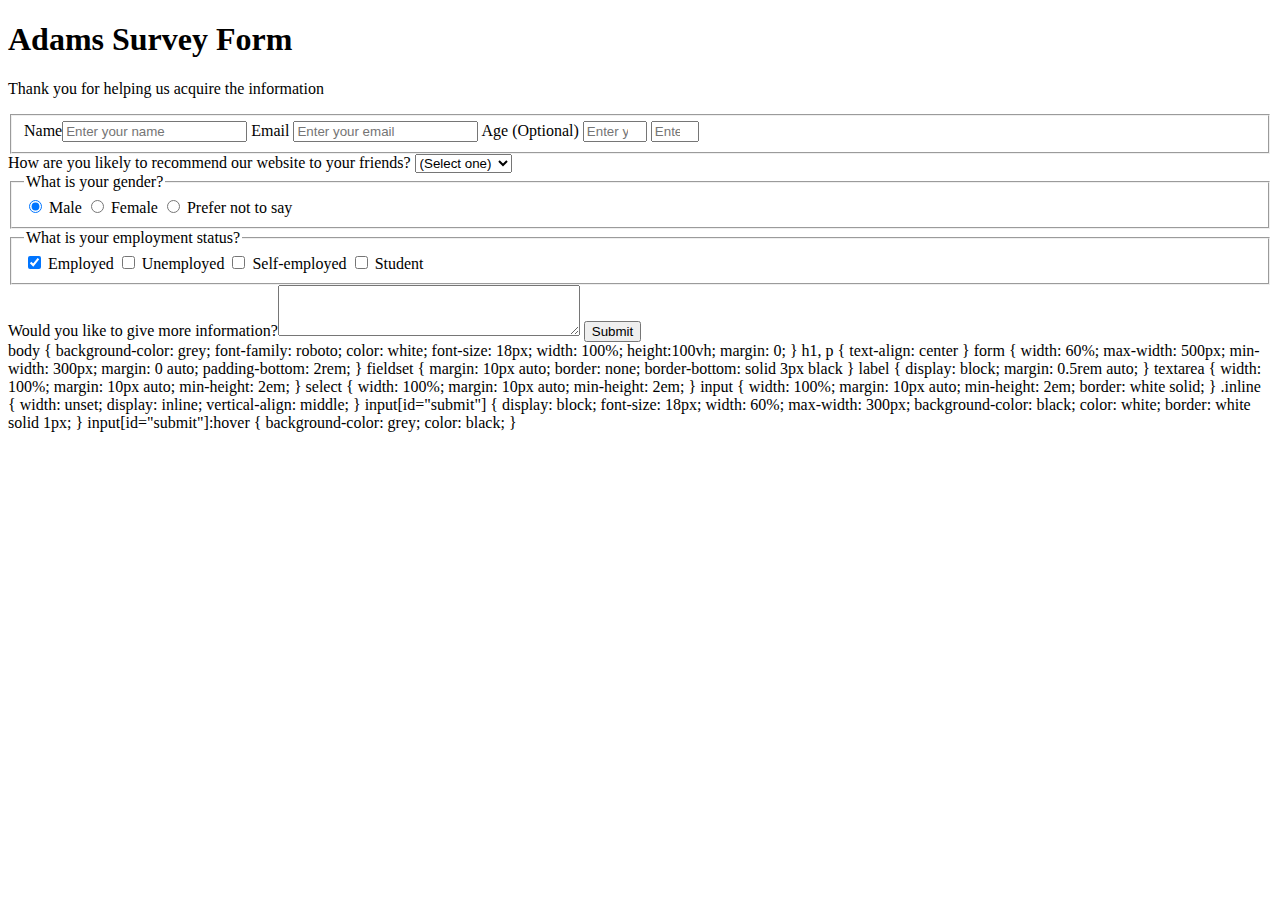
==== Survey Form/index.html @ 49a45ff6 "Update and rename index.html to Survey Form/index.html" ====
<!DOCTYPE html>
<html lang="en">
<head>
  <meta charset="utf-8">
  <title>Survey Form</title>
  <link rel="stylesheet" href="styles.css">
</head>
<body>
  <h1 id="title">Adams Survey Form</h1>
  <p id="description">Thank you for helping us acquire the information</p>
  <form id="survey-form">
    <fieldset>
      <label id="name-label">Name<input id="name" type="text" required placeholder="Enter your name" name="Name"></input></label>
      <label id="email-label">Email <input id="email" type="email" required placeholder="Enter your email" name="Email"></input></label>
      <label id="number-label">Age (Optional) <input id="age" type="number" min="13" max="120" placeholder="Enter your age" name="Age"></input></label>
      <input id="number" type="number" min="1" max="5" placeholder="Enter your rating (1-5)" name="Rating" required></input>
      </fieldset>
      <label for="recommend">How are you likely to recommend our website to your friends?
      <select id="dropdown">
        <option value="">(Select one)</option>
          <option value="1">Very likely</option>
          <option value="2">Likely</option>
          <option value="3">Not sure</option>
          <option value="4">Unlikely</option>
          <option value="5">Very unlikely</option>
        </select>
        </label>
        <fieldset>
          <legend>What is your gender?</legend>
          <label for="male"><input id="male" type="radio" name="Gender" checked class="inline" value="male"> </input>Male</label>
          <label for="female"><input id="female" type="radio" name="Gender" class="inline" value="female"> </input>Female</label>
          <label for="undisclosed"><input id="undisclosed" type="radio" name="Gender" class="inline" value="undisclosed"></input> Prefer not to say</label>
          </fieldset>
          <fieldset>
            <legend>What is your employment status?</legend>
            <label for="employed"><input id="employed" checked name="employed" value="employed" type="checkbox" class="inline"> </input>Employed</label>
            <label for="unemployed"><input id="unemployed" name="unemployed" value="unemployed" type="checkbox" class="inline"> </input>Unemployed</label>
            <label for="self-employed"><input id="self-employed" name="self-employed" value="self-employed" type="checkbox" class="inline"> </input>Self-employed</label>
            <label for="student"><input id="student" name="student" value="student" type="checkbox"class="inline"> </input>Student</label>
            </fieldset>
            <label for=bio>Would you like to give more information?<textarea rows="3" cols="35"></textarea></label>
         <input id="submit" type="submit" value="Submit"></input>   
    </form>
  </body>
</html>




body {
  background-color: grey;
  font-family: roboto;
  color: white;
  font-size: 18px;
  width: 100%;
  height:100vh;
  margin: 0;
}
h1, p {
  text-align: center
}

form {
  width: 60%;
  max-width: 500px;
  min-width: 300px;
  margin: 0 auto;
  padding-bottom: 2rem;
}

fieldset {
  margin: 10px auto;
  border: none;
  border-bottom: solid 3px black
}

label {
  display: block;
  margin: 0.5rem auto; 
}

textarea {
  width: 100%;
  margin: 10px auto;
  min-height: 2em;
}

select {
  width: 100%;
  margin: 10px auto;
  min-height: 2em;
}

input {
  width: 100%;
  margin: 10px auto;
  min-height: 2em;
  border: white solid;
}

.inline {
  width: unset;
  display: inline;
  vertical-align: middle;
}

input[id="submit"] {
  display: block;
  font-size: 18px;
  width: 60%;
  max-width: 300px;
  background-color: black;
  color: white;
  border: white solid 1px;
}
input[id="submit"]:hover {
  background-color: grey;
  color: black;
}
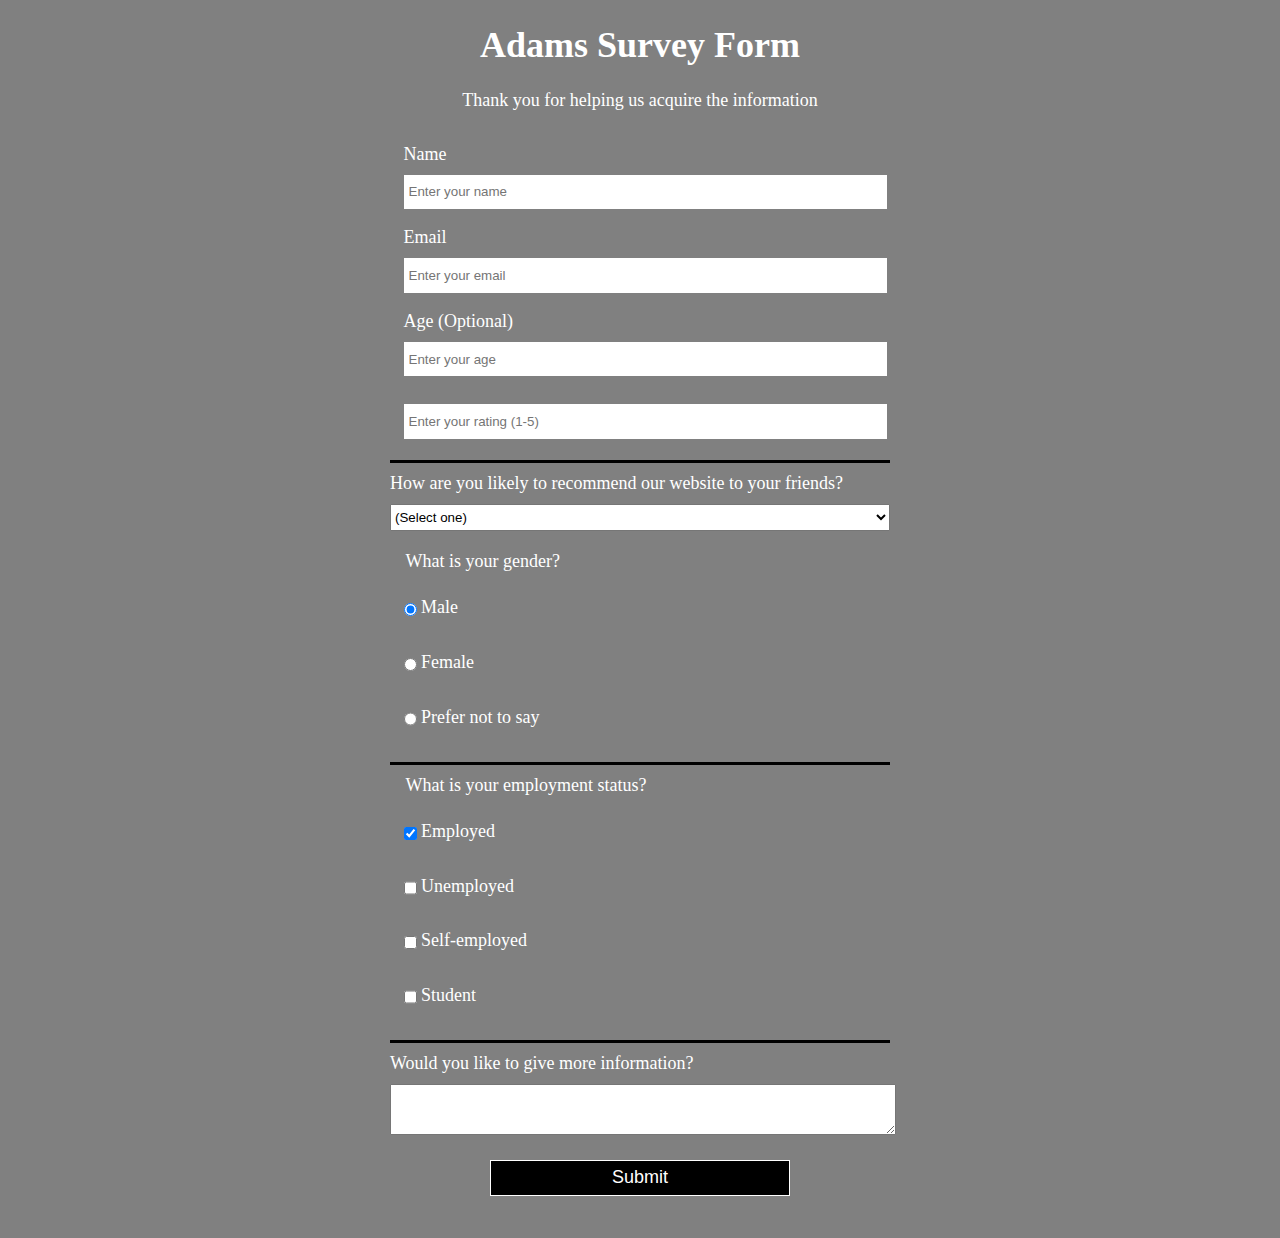
==== commit 0568cfce: "Update index.html" ====
--- a/Survey Form/index.html
+++ b/Survey Form/index.html
@@ -45,78 +45,3 @@
   </body>
 </html>
 
-
-
-
-body {
-  background-color: grey;
-  font-family: roboto;
-  color: white;
-  font-size: 18px;
-  width: 100%;
-  height:100vh;
-  margin: 0;
-}
-h1, p {
-  text-align: center
-}
-
-form {
-  width: 60%;
-  max-width: 500px;
-  min-width: 300px;
-  margin: 0 auto;
-  padding-bottom: 2rem;
-}
-
-fieldset {
-  margin: 10px auto;
-  border: none;
-  border-bottom: solid 3px black
-}
-
-label {
-  display: block;
-  margin: 0.5rem auto; 
-}
-
-textarea {
-  width: 100%;
-  margin: 10px auto;
-  min-height: 2em;
-}
-
-select {
-  width: 100%;
-  margin: 10px auto;
-  min-height: 2em;
-}
-
-input {
-  width: 100%;
-  margin: 10px auto;
-  min-height: 2em;
-  border: white solid;
-}
-
-.inline {
-  width: unset;
-  display: inline;
-  vertical-align: middle;
-}
-
-input[id="submit"] {
-  display: block;
-  font-size: 18px;
-  width: 60%;
-  max-width: 300px;
-  background-color: black;
-  color: white;
-  border: white solid 1px;
-}
-input[id="submit"]:hover {
-  background-color: grey;
-  color: black;
-}
-
-
--- a/Survey Form/styles.css
+++ b/Survey Form/styles.css
@@ -0,0 +1,73 @@
+
+body {
+  background-color: grey;
+  font-family: roboto;
+  color: white;
+  font-size: 18px;
+  width: 100%;
+  height:100vh;
+  margin: 0;
+}
+h1, p {
+  text-align: center
+}
+
+form {
+  width: 60%;
+  max-width: 500px;
+  min-width: 300px;
+  margin: 0 auto;
+  padding-bottom: 2rem;
+}
+
+fieldset {
+  margin: 10px auto;
+  border: none;
+  border-bottom: solid 3px black
+}
+
+label {
+  display: block;
+  margin: 0.5rem auto; 
+}
+
+textarea {
+  width: 100%;
+  margin: 10px auto;
+  min-height: 2em;
+}
+
+select {
+  width: 100%;
+  margin: 10px auto;
+  min-height: 2em;
+}
+
+input {
+  width: 100%;
+  margin: 10px auto;
+  min-height: 2em;
+  border: white solid;
+}
+
+.inline {
+  width: unset;
+  display: inline;
+  vertical-align: middle;
+}
+
+input[id="submit"] {
+  display: block;
+  font-size: 18px;
+  width: 60%;
+  max-width: 300px;
+  background-color: black;
+  color: white;
+  border: white solid 1px;
+}
+input[id="submit"]:hover {
+  background-color: grey;
+  color: black;
+}
+
+
